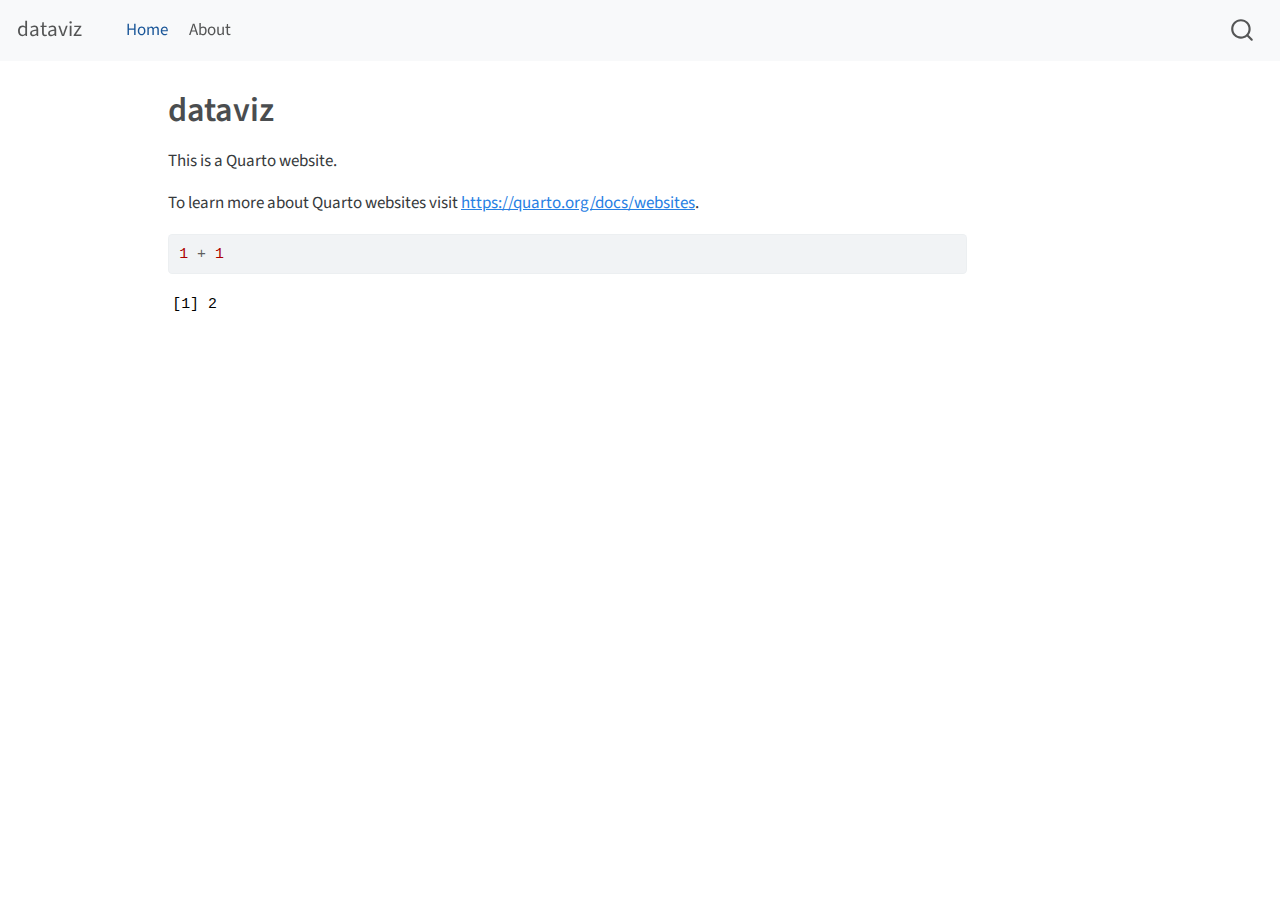
==== docs/index.html @ 50e01e75 "Add files via upload" ====
<!DOCTYPE html>
<html xmlns="http://www.w3.org/1999/xhtml" lang="en" xml:lang="en"><head>

<meta charset="utf-8">
<meta name="generator" content="quarto-1.3.450">

<meta name="viewport" content="width=device-width, initial-scale=1.0, user-scalable=yes">


<title>dataviz</title>
<style>
code{white-space: pre-wrap;}
span.smallcaps{font-variant: small-caps;}
div.columns{display: flex; gap: min(4vw, 1.5em);}
div.column{flex: auto; overflow-x: auto;}
div.hanging-indent{margin-left: 1.5em; text-indent: -1.5em;}
ul.task-list{list-style: none;}
ul.task-list li input[type="checkbox"] {
  width: 0.8em;
  margin: 0 0.8em 0.2em -1em; /* quarto-specific, see https://github.com/quarto-dev/quarto-cli/issues/4556 */ 
  vertical-align: middle;
}
/* CSS for syntax highlighting */
pre > code.sourceCode { white-space: pre; position: relative; }
pre > code.sourceCode > span { display: inline-block; line-height: 1.25; }
pre > code.sourceCode > span:empty { height: 1.2em; }
.sourceCode { overflow: visible; }
code.sourceCode > span { color: inherit; text-decoration: inherit; }
div.sourceCode { margin: 1em 0; }
pre.sourceCode { margin: 0; }
@media screen {
div.sourceCode { overflow: auto; }
}
@media print {
pre > code.sourceCode { white-space: pre-wrap; }
pre > code.sourceCode > span { text-indent: -5em; padding-left: 5em; }
}
pre.numberSource code
  { counter-reset: source-line 0; }
pre.numberSource code > span
  { position: relative; left: -4em; counter-increment: source-line; }
pre.numberSource code > span > a:first-child::before
  { content: counter(source-line);
    position: relative; left: -1em; text-align: right; vertical-align: baseline;
    border: none; display: inline-block;
    -webkit-touch-callout: none; -webkit-user-select: none;
    -khtml-user-select: none; -moz-user-select: none;
    -ms-user-select: none; user-select: none;
    padding: 0 4px; width: 4em;
  }
pre.numberSource { margin-left: 3em;  padding-left: 4px; }
div.sourceCode
  {   }
@media screen {
pre > code.sourceCode > span > a:first-child::before { text-decoration: underline; }
}
</style>


<script src="site_libs/quarto-nav/quarto-nav.js"></script>
<script src="site_libs/quarto-nav/headroom.min.js"></script>
<script src="site_libs/clipboard/clipboard.min.js"></script>
<script src="site_libs/quarto-search/autocomplete.umd.js"></script>
<script src="site_libs/quarto-search/fuse.min.js"></script>
<script src="site_libs/quarto-search/quarto-search.js"></script>
<meta name="quarto:offset" content="./">
<script src="site_libs/quarto-html/quarto.js"></script>
<script src="site_libs/quarto-html/popper.min.js"></script>
<script src="site_libs/quarto-html/tippy.umd.min.js"></script>
<script src="site_libs/quarto-html/anchor.min.js"></script>
<link href="site_libs/quarto-html/tippy.css" rel="stylesheet">
<link href="site_libs/quarto-html/quarto-syntax-highlighting.css" rel="stylesheet" id="quarto-text-highlighting-styles">
<script src="site_libs/bootstrap/bootstrap.min.js"></script>
<link href="site_libs/bootstrap/bootstrap-icons.css" rel="stylesheet">
<link href="site_libs/bootstrap/bootstrap.min.css" rel="stylesheet" id="quarto-bootstrap" data-mode="light">
<script id="quarto-search-options" type="application/json">{
  "location": "navbar",
  "copy-button": false,
  "collapse-after": 3,
  "panel-placement": "end",
  "type": "overlay",
  "limit": 20,
  "language": {
    "search-no-results-text": "No results",
    "search-matching-documents-text": "matching documents",
    "search-copy-link-title": "Copy link to search",
    "search-hide-matches-text": "Hide additional matches",
    "search-more-match-text": "more match in this document",
    "search-more-matches-text": "more matches in this document",
    "search-clear-button-title": "Clear",
    "search-detached-cancel-button-title": "Cancel",
    "search-submit-button-title": "Submit",
    "search-label": "Search"
  }
}</script>


<link rel="stylesheet" href="styles.css">
</head>

<body class="nav-fixed">

<div id="quarto-search-results"></div>
  <header id="quarto-header" class="headroom fixed-top">
    <nav class="navbar navbar-expand-lg navbar-dark ">
      <div class="navbar-container container-fluid">
      <div class="navbar-brand-container">
    <a class="navbar-brand" href="./index.html">
    <span class="navbar-title">dataviz</span>
    </a>
  </div>
            <div id="quarto-search" class="" title="Search"></div>
          <button class="navbar-toggler" type="button" data-bs-toggle="collapse" data-bs-target="#navbarCollapse" aria-controls="navbarCollapse" aria-expanded="false" aria-label="Toggle navigation" onclick="if (window.quartoToggleHeadroom) { window.quartoToggleHeadroom(); }">
  <span class="navbar-toggler-icon"></span>
</button>
          <div class="collapse navbar-collapse" id="navbarCollapse">
            <ul class="navbar-nav navbar-nav-scroll me-auto">
  <li class="nav-item">
    <a class="nav-link active" href="./index.html" rel="" target="" aria-current="page">
 <span class="menu-text">Home</span></a>
  </li>  
  <li class="nav-item">
    <a class="nav-link" href="./about.html" rel="" target="">
 <span class="menu-text">About</span></a>
  </li>  
</ul>
            <div class="quarto-navbar-tools ms-auto">
</div>
          </div> <!-- /navcollapse -->
      </div> <!-- /container-fluid -->
    </nav>
</header>
<!-- content -->
<div id="quarto-content" class="quarto-container page-columns page-rows-contents page-layout-article page-navbar">
<!-- sidebar -->
<!-- margin-sidebar -->
    <div id="quarto-margin-sidebar" class="sidebar margin-sidebar">
        
    </div>
<!-- main -->
<main class="content" id="quarto-document-content">

<header id="title-block-header" class="quarto-title-block default">
<div class="quarto-title">
<h1 class="title">dataviz</h1>
</div>



<div class="quarto-title-meta">

    
  
    
  </div>
  

</header>

<p>This is a Quarto website.</p>
<p>To learn more about Quarto websites visit <a href="https://quarto.org/docs/websites" class="uri">https://quarto.org/docs/websites</a>.</p>
<div class="cell">
<div class="sourceCode cell-code" id="cb1"><pre class="sourceCode r code-with-copy"><code class="sourceCode r"><span id="cb1-1"><a href="#cb1-1" aria-hidden="true" tabindex="-1"></a><span class="dv">1</span> <span class="sc">+</span> <span class="dv">1</span></span></code><button title="Copy to Clipboard" class="code-copy-button"><i class="bi"></i></button></pre></div>
<div class="cell-output cell-output-stdout">
<pre><code>[1] 2</code></pre>
</div>
</div>



</main> <!-- /main -->
<script id="quarto-html-after-body" type="application/javascript">
window.document.addEventListener("DOMContentLoaded", function (event) {
  const toggleBodyColorMode = (bsSheetEl) => {
    const mode = bsSheetEl.getAttribute("data-mode");
    const bodyEl = window.document.querySelector("body");
    if (mode === "dark") {
      bodyEl.classList.add("quarto-dark");
      bodyEl.classList.remove("quarto-light");
    } else {
      bodyEl.classList.add("quarto-light");
      bodyEl.classList.remove("quarto-dark");
    }
  }
  const toggleBodyColorPrimary = () => {
    const bsSheetEl = window.document.querySelector("link#quarto-bootstrap");
    if (bsSheetEl) {
      toggleBodyColorMode(bsSheetEl);
    }
  }
  toggleBodyColorPrimary();  
  const icon = "";
  const anchorJS = new window.AnchorJS();
  anchorJS.options = {
    placement: 'right',
    icon: icon
  };
  anchorJS.add('.anchored');
  const isCodeAnnotation = (el) => {
    for (const clz of el.classList) {
      if (clz.startsWith('code-annotation-')) {                     
        return true;
      }
    }
    return false;
  }
  const clipboard = new window.ClipboardJS('.code-copy-button', {
    text: function(trigger) {
      const codeEl = trigger.previousElementSibling.cloneNode(true);
      for (const childEl of codeEl.children) {
        if (isCodeAnnotation(childEl)) {
          childEl.remove();
        }
      }
      return codeEl.innerText;
    }
  });
  clipboard.on('success', function(e) {
    // button target
    const button = e.trigger;
    // don't keep focus
    button.blur();
    // flash "checked"
    button.classList.add('code-copy-button-checked');
    var currentTitle = button.getAttribute("title");
    button.setAttribute("title", "Copied!");
    let tooltip;
    if (window.bootstrap) {
      button.setAttribute("data-bs-toggle", "tooltip");
      button.setAttribute("data-bs-placement", "left");
      button.setAttribute("data-bs-title", "Copied!");
      tooltip = new bootstrap.Tooltip(button, 
        { trigger: "manual", 
          customClass: "code-copy-button-tooltip",
          offset: [0, -8]});
      tooltip.show();    
    }
    setTimeout(function() {
      if (tooltip) {
        tooltip.hide();
        button.removeAttribute("data-bs-title");
        button.removeAttribute("data-bs-toggle");
        button.removeAttribute("data-bs-placement");
      }
      button.setAttribute("title", currentTitle);
      button.classList.remove('code-copy-button-checked');
    }, 1000);
    // clear code selection
    e.clearSelection();
  });
  function tippyHover(el, contentFn) {
    const config = {
      allowHTML: true,
      content: contentFn,
      maxWidth: 500,
      delay: 100,
      arrow: false,
      appendTo: function(el) {
          return el.parentElement;
      },
      interactive: true,
      interactiveBorder: 10,
      theme: 'quarto',
      placement: 'bottom-start'
    };
    window.tippy(el, config); 
  }
  const noterefs = window.document.querySelectorAll('a[role="doc-noteref"]');
  for (var i=0; i<noterefs.length; i++) {
    const ref = noterefs[i];
    tippyHover(ref, function() {
      // use id or data attribute instead here
      let href = ref.getAttribute('data-footnote-href') || ref.getAttribute('href');
      try { href = new URL(href).hash; } catch {}
      const id = href.replace(/^#\/?/, "");
      const note = window.document.getElementById(id);
      return note.innerHTML;
    });
  }
      let selectedAnnoteEl;
      const selectorForAnnotation = ( cell, annotation) => {
        let cellAttr = 'data-code-cell="' + cell + '"';
        let lineAttr = 'data-code-annotation="' +  annotation + '"';
        const selector = 'span[' + cellAttr + '][' + lineAttr + ']';
        return selector;
      }
      const selectCodeLines = (annoteEl) => {
        const doc = window.document;
        const targetCell = annoteEl.getAttribute("data-target-cell");
        const targetAnnotation = annoteEl.getAttribute("data-target-annotation");
        const annoteSpan = window.document.querySelector(selectorForAnnotation(targetCell, targetAnnotation));
        const lines = annoteSpan.getAttribute("data-code-lines").split(",");
        const lineIds = lines.map((line) => {
          return targetCell + "-" + line;
        })
        let top = null;
        let height = null;
        let parent = null;
        if (lineIds.length > 0) {
            //compute the position of the single el (top and bottom and make a div)
            const el = window.document.getElementById(lineIds[0]);
            top = el.offsetTop;
            height = el.offsetHeight;
            parent = el.parentElement.parentElement;
          if (lineIds.length > 1) {
            const lastEl = window.document.getElementById(lineIds[lineIds.length - 1]);
            const bottom = lastEl.offsetTop + lastEl.offsetHeight;
            height = bottom - top;
          }
          if (top !== null && height !== null && parent !== null) {
            // cook up a div (if necessary) and position it 
            let div = window.document.getElementById("code-annotation-line-highlight");
            if (div === null) {
              div = window.document.createElement("div");
              div.setAttribute("id", "code-annotation-line-highlight");
              div.style.position = 'absolute';
              parent.appendChild(div);
            }
            div.style.top = top - 2 + "px";
            div.style.height = height + 4 + "px";
            let gutterDiv = window.document.getElementById("code-annotation-line-highlight-gutter");
            if (gutterDiv === null) {
              gutterDiv = window.document.createElement("div");
              gutterDiv.setAttribute("id", "code-annotation-line-highlight-gutter");
              gutterDiv.style.position = 'absolute';
              const codeCell = window.document.getElementById(targetCell);
              const gutter = codeCell.querySelector('.code-annotation-gutter');
              gutter.appendChild(gutterDiv);
            }
            gutterDiv.style.top = top - 2 + "px";
            gutterDiv.style.height = height + 4 + "px";
          }
          selectedAnnoteEl = annoteEl;
        }
      };
      const unselectCodeLines = () => {
        const elementsIds = ["code-annotation-line-highlight", "code-annotation-line-highlight-gutter"];
        elementsIds.forEach((elId) => {
          const div = window.document.getElementById(elId);
          if (div) {
            div.remove();
          }
        });
        selectedAnnoteEl = undefined;
      };
      // Attach click handler to the DT
      const annoteDls = window.document.querySelectorAll('dt[data-target-cell]');
      for (const annoteDlNode of annoteDls) {
        annoteDlNode.addEventListener('click', (event) => {
          const clickedEl = event.target;
          if (clickedEl !== selectedAnnoteEl) {
            unselectCodeLines();
            const activeEl = window.document.querySelector('dt[data-target-cell].code-annotation-active');
            if (activeEl) {
              activeEl.classList.remove('code-annotation-active');
            }
            selectCodeLines(clickedEl);
            clickedEl.classList.add('code-annotation-active');
          } else {
            // Unselect the line
            unselectCodeLines();
            clickedEl.classList.remove('code-annotation-active');
          }
        });
      }
  const findCites = (el) => {
    const parentEl = el.parentElement;
    if (parentEl) {
      const cites = parentEl.dataset.cites;
      if (cites) {
        return {
          el,
          cites: cites.split(' ')
        };
      } else {
        return findCites(el.parentElement)
      }
    } else {
      return undefined;
    }
  };
  var bibliorefs = window.document.querySelectorAll('a[role="doc-biblioref"]');
  for (var i=0; i<bibliorefs.length; i++) {
    const ref = bibliorefs[i];
    const citeInfo = findCites(ref);
    if (citeInfo) {
      tippyHover(citeInfo.el, function() {
        var popup = window.document.createElement('div');
        citeInfo.cites.forEach(function(cite) {
          var citeDiv = window.document.createElement('div');
          citeDiv.classList.add('hanging-indent');
          citeDiv.classList.add('csl-entry');
          var biblioDiv = window.document.getElementById('ref-' + cite);
          if (biblioDiv) {
            citeDiv.innerHTML = biblioDiv.innerHTML;
          }
          popup.appendChild(citeDiv);
        });
        return popup.innerHTML;
      });
    }
  }
});
</script>
</div> <!-- /content -->



</body></html>
---- docs/site_libs/quarto-html/tippy.css ----
.tippy-box[data-animation=fade][data-state=hidden]{opacity:0}[data-tippy-root]{max-width:calc(100vw - 10px)}.tippy-box{position:relative;background-color:#333;color:#fff;border-radius:4px;font-size:14px;line-height:1.4;white-space:normal;outline:0;transition-property:transform,visibility,opacity}.tippy-box[data-placement^=top]>.tippy-arrow{bottom:0}.tippy-box[data-placement^=top]>.tippy-arrow:before{bottom:-7px;left:0;border-width:8px 8px 0;border-top-color:initial;transform-origin:center top}.tippy-box[data-placement^=bottom]>.tippy-arrow{top:0}.tippy-box[data-placement^=bottom]>.tippy-arrow:before{top:-7px;left:0;border-width:0 8px 8px;border-bottom-color:initial;transform-origin:center bottom}.tippy-box[data-placement^=left]>.tippy-arrow{right:0}.tippy-box[data-placement^=left]>.tippy-arrow:before{border-width:8px 0 8px 8px;border-left-color:initial;right:-7px;transform-origin:center left}.tippy-box[data-placement^=right]>.tippy-arrow{left:0}.tippy-box[data-placement^=right]>.tippy-arrow:before{left:-7px;border-width:8px 8px 8px 0;border-right-color:initial;transform-origin:center right}.tippy-box[data-inertia][data-state=visible]{transition-timing-function:cubic-bezier(.54,1.5,.38,1.11)}.tippy-arrow{width:16px;height:16px;color:#333}.tippy-arrow:before{content:"";position:absolute;border-color:transparent;border-style:solid}.tippy-content{position:relative;padding:5px 9px;z-index:1}
---- docs/site_libs/quarto-html/quarto-syntax-highlighting.css ----
/* quarto syntax highlight colors */
:root {
  --quarto-hl-ot-color: #003B4F;
  --quarto-hl-at-color: #657422;
  --quarto-hl-ss-color: #20794D;
  --quarto-hl-an-color: #5E5E5E;
  --quarto-hl-fu-color: #4758AB;
  --quarto-hl-st-color: #20794D;
  --quarto-hl-cf-color: #003B4F;
  --quarto-hl-op-color: #5E5E5E;
  --quarto-hl-er-color: #AD0000;
  --quarto-hl-bn-color: #AD0000;
  --quarto-hl-al-color: #AD0000;
  --quarto-hl-va-color: #111111;
  --quarto-hl-bu-color: inherit;
  --quarto-hl-ex-color: inherit;
  --quarto-hl-pp-color: #AD0000;
  --quarto-hl-in-color: #5E5E5E;
  --quarto-hl-vs-color: #20794D;
  --quarto-hl-wa-color: #5E5E5E;
  --quarto-hl-do-color: #5E5E5E;
  --quarto-hl-im-color: #00769E;
  --quarto-hl-ch-color: #20794D;
  --quarto-hl-dt-color: #AD0000;
  --quarto-hl-fl-color: #AD0000;
  --quarto-hl-co-color: #5E5E5E;
  --quarto-hl-cv-color: #5E5E5E;
  --quarto-hl-cn-color: #8f5902;
  --quarto-hl-sc-color: #5E5E5E;
  --quarto-hl-dv-color: #AD0000;
  --quarto-hl-kw-color: #003B4F;
}

/* other quarto variables */
:root {
  --quarto-font-monospace: SFMono-Regular, Menlo, Monaco, Consolas, "Liberation Mono", "Courier New", monospace;
}

pre > code.sourceCode > span {
  color: #003B4F;
}

code span {
  color: #003B4F;
}

code.sourceCode > span {
  color: #003B4F;
}

div.sourceCode,
div.sourceCode pre.sourceCode {
  color: #003B4F;
}

code span.ot {
  color: #003B4F;
  font-style: inherit;
}

code span.at {
  color: #657422;
  font-style: inherit;
}

code span.ss {
  color: #20794D;
  font-style: inherit;
}

code span.an {
  color: #5E5E5E;
  font-style: inherit;
}

code span.fu {
  color: #4758AB;
  font-style: inherit;
}

code span.st {
  color: #20794D;
  font-style: inherit;
}

code span.cf {
  color: #003B4F;
  font-style: inherit;
}

code span.op {
  color: #5E5E5E;
  font-style: inherit;
}

code span.er {
  color: #AD0000;
  font-style: inherit;
}

code span.bn {
  color: #AD0000;
  font-style: inherit;
}

code span.al {
  color: #AD0000;
  font-style: inherit;
}

code span.va {
  color: #111111;
  font-style: inherit;
}

code span.bu {
  font-style: inherit;
}

code span.ex {
  font-style: inherit;
}

code span.pp {
  color: #AD0000;
  font-style: inherit;
}

code span.in {
  color: #5E5E5E;
  font-style: inherit;
}

code span.vs {
  color: #20794D;
  font-style: inherit;
}

code span.wa {
  color: #5E5E5E;
  font-style: italic;
}

code span.do {
  color: #5E5E5E;
  font-style: italic;
}

code span.im {
  color: #00769E;
  font-style: inherit;
}

code span.ch {
  color: #20794D;
  font-style: inherit;
}

code span.dt {
  color: #AD0000;
  font-style: inherit;
}

code span.fl {
  color: #AD0000;
  font-style: inherit;
}

code span.co {
  color: #5E5E5E;
  font-style: inherit;
}

code span.cv {
  color: #5E5E5E;
  font-style: italic;
}

code span.cn {
  color: #8f5902;
  font-style: inherit;
}

code span.sc {
  color: #5E5E5E;
  font-style: inherit;
}

code span.dv {
  color: #AD0000;
  font-style: inherit;
}

code span.kw {
  color: #003B4F;
  font-style: inherit;
}

.prevent-inlining {
  content: "</";
}

/*# sourceMappingURL=debc5d5d77c3f9108843748ff7464032.css.map */
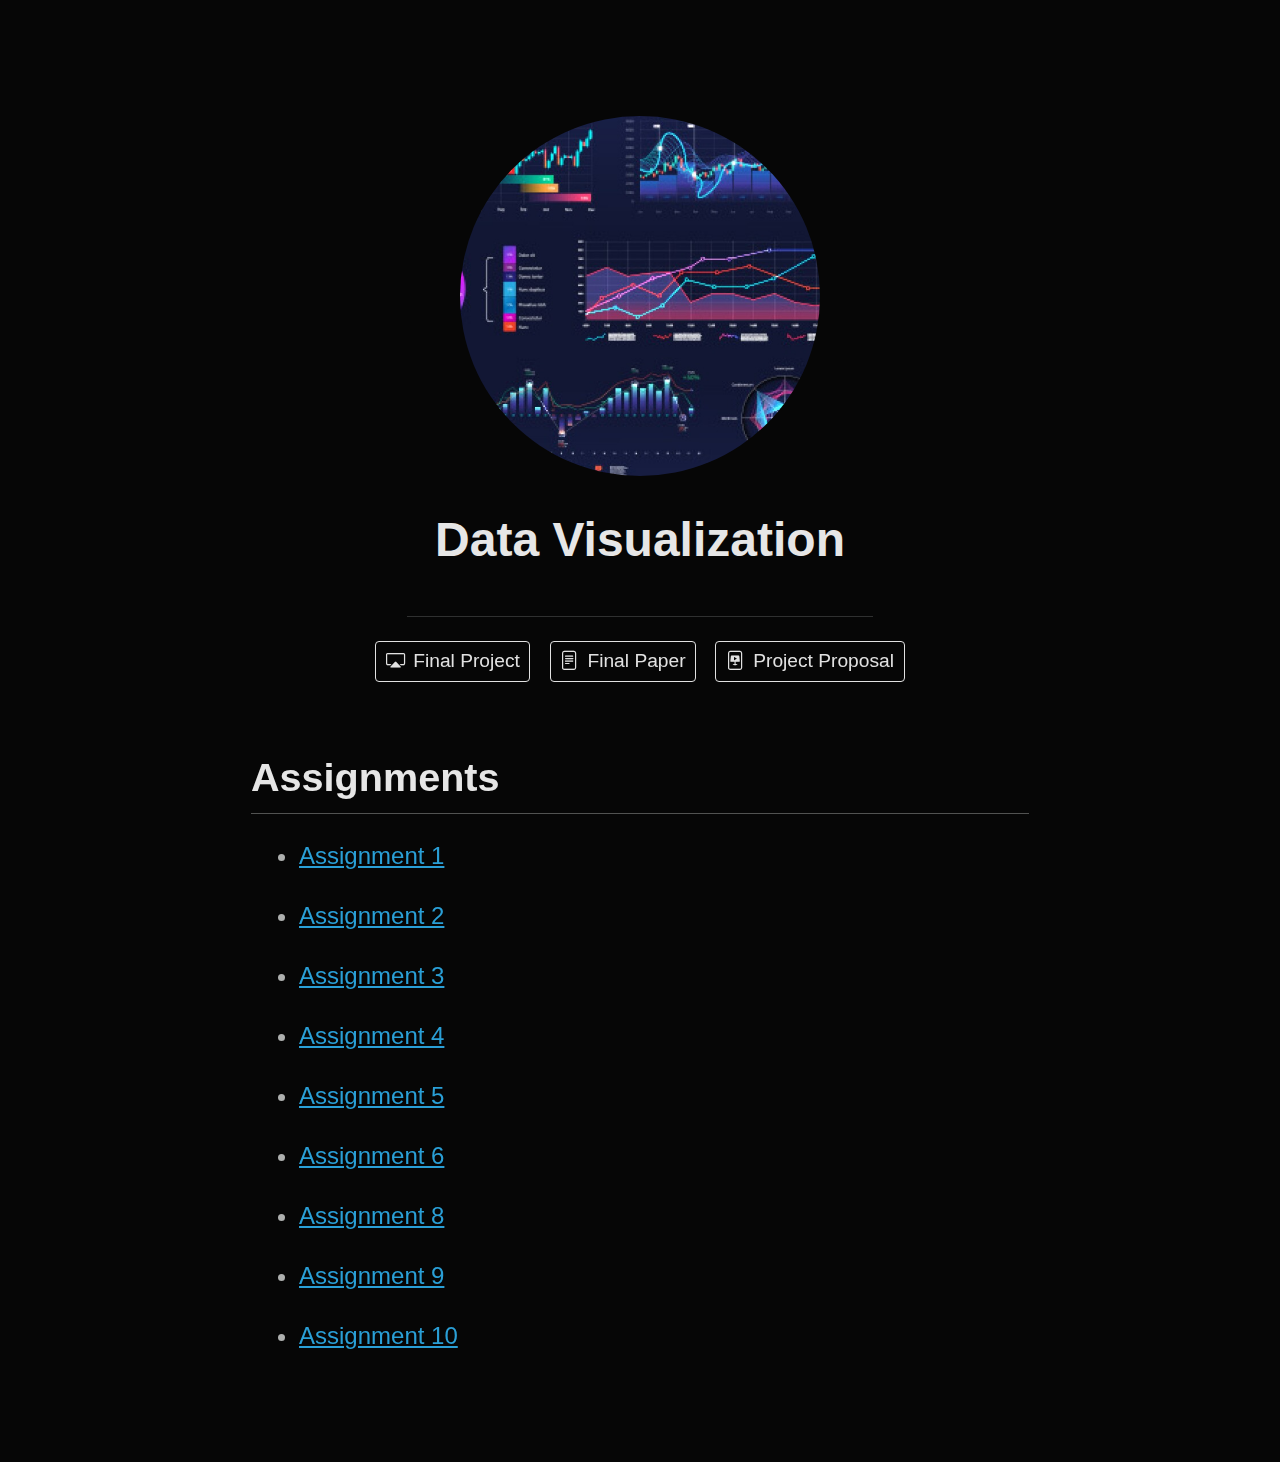
==== commit 1fc4a74b: "Add files via upload" ====
--- a/docs/index.html
+++ b/docs/index.html
@@ -7,7 +7,7 @@
 <meta name="viewport" content="width=device-width, initial-scale=1.0, user-scalable=yes">
 
 
-<title>dataviz</title>
+<title>Data Visualization</title>
 <style>
 code{white-space: pre-wrap;}
 span.smallcaps{font-variant: small-caps;}
@@ -20,45 +20,10 @@
   margin: 0 0.8em 0.2em -1em; /* quarto-specific, see https://github.com/quarto-dev/quarto-cli/issues/4556 */ 
   vertical-align: middle;
 }
-/* CSS for syntax highlighting */
-pre > code.sourceCode { white-space: pre; position: relative; }
-pre > code.sourceCode > span { display: inline-block; line-height: 1.25; }
-pre > code.sourceCode > span:empty { height: 1.2em; }
-.sourceCode { overflow: visible; }
-code.sourceCode > span { color: inherit; text-decoration: inherit; }
-div.sourceCode { margin: 1em 0; }
-pre.sourceCode { margin: 0; }
-@media screen {
-div.sourceCode { overflow: auto; }
-}
-@media print {
-pre > code.sourceCode { white-space: pre-wrap; }
-pre > code.sourceCode > span { text-indent: -5em; padding-left: 5em; }
-}
-pre.numberSource code
-  { counter-reset: source-line 0; }
-pre.numberSource code > span
-  { position: relative; left: -4em; counter-increment: source-line; }
-pre.numberSource code > span > a:first-child::before
-  { content: counter(source-line);
-    position: relative; left: -1em; text-align: right; vertical-align: baseline;
-    border: none; display: inline-block;
-    -webkit-touch-callout: none; -webkit-user-select: none;
-    -khtml-user-select: none; -moz-user-select: none;
-    -ms-user-select: none; user-select: none;
-    padding: 0 4px; width: 4em;
-  }
-pre.numberSource { margin-left: 3em;  padding-left: 4px; }
-div.sourceCode
-  {   }
-@media screen {
-pre > code.sourceCode > span > a:first-child::before { text-decoration: underline; }
-}
 </style>
 
 
 <script src="site_libs/quarto-nav/quarto-nav.js"></script>
-<script src="site_libs/quarto-nav/headroom.min.js"></script>
 <script src="site_libs/clipboard/clipboard.min.js"></script>
 <script src="site_libs/quarto-search/autocomplete.umd.js"></script>
 <script src="site_libs/quarto-search/fuse.min.js"></script>
@@ -67,18 +32,17 @@
 <script src="site_libs/quarto-html/quarto.js"></script>
 <script src="site_libs/quarto-html/popper.min.js"></script>
 <script src="site_libs/quarto-html/tippy.umd.min.js"></script>
-<script src="site_libs/quarto-html/anchor.min.js"></script>
 <link href="site_libs/quarto-html/tippy.css" rel="stylesheet">
-<link href="site_libs/quarto-html/quarto-syntax-highlighting.css" rel="stylesheet" id="quarto-text-highlighting-styles">
+<link href="site_libs/quarto-html/quarto-syntax-highlighting-dark.css" rel="stylesheet" id="quarto-text-highlighting-styles">
 <script src="site_libs/bootstrap/bootstrap.min.js"></script>
 <link href="site_libs/bootstrap/bootstrap-icons.css" rel="stylesheet">
-<link href="site_libs/bootstrap/bootstrap.min.css" rel="stylesheet" id="quarto-bootstrap" data-mode="light">
+<link href="site_libs/bootstrap/bootstrap.min.css" rel="stylesheet" id="quarto-bootstrap" data-mode="dark">
 <script id="quarto-search-options" type="application/json">{
-  "location": "navbar",
+  "location": "sidebar",
   "copy-button": false,
   "collapse-after": 3,
-  "panel-placement": "end",
-  "type": "overlay",
+  "panel-placement": "start",
+  "type": "textbox",
   "limit": 20,
   "language": {
     "search-no-results-text": "No results",
@@ -95,78 +59,72 @@
 }</script>
 
 
-<link rel="stylesheet" href="styles.css">
 </head>
 
-<body class="nav-fixed">
+<body class="fullcontent">
 
 <div id="quarto-search-results"></div>
-  <header id="quarto-header" class="headroom fixed-top">
-    <nav class="navbar navbar-expand-lg navbar-dark ">
-      <div class="navbar-container container-fluid">
-      <div class="navbar-brand-container">
-    <a class="navbar-brand" href="./index.html">
-    <span class="navbar-title">dataviz</span>
-    </a>
-  </div>
-            <div id="quarto-search" class="" title="Search"></div>
-          <button class="navbar-toggler" type="button" data-bs-toggle="collapse" data-bs-target="#navbarCollapse" aria-controls="navbarCollapse" aria-expanded="false" aria-label="Toggle navigation" onclick="if (window.quartoToggleHeadroom) { window.quartoToggleHeadroom(); }">
-  <span class="navbar-toggler-icon"></span>
-</button>
-          <div class="collapse navbar-collapse" id="navbarCollapse">
-            <ul class="navbar-nav navbar-nav-scroll me-auto">
-  <li class="nav-item">
-    <a class="nav-link active" href="./index.html" rel="" target="" aria-current="page">
- <span class="menu-text">Home</span></a>
-  </li>  
-  <li class="nav-item">
-    <a class="nav-link" href="./about.html" rel="" target="">
- <span class="menu-text">About</span></a>
-  </li>  
-</ul>
-            <div class="quarto-navbar-tools ms-auto">
-</div>
-          </div> <!-- /navcollapse -->
-      </div> <!-- /container-fluid -->
-    </nav>
-</header>
 <!-- content -->
-<div id="quarto-content" class="quarto-container page-columns page-rows-contents page-layout-article page-navbar">
+<div id="quarto-content" class="quarto-container page-columns page-rows-contents page-layout-article">
 <!-- sidebar -->
 <!-- margin-sidebar -->
-    <div id="quarto-margin-sidebar" class="sidebar margin-sidebar">
-        
-    </div>
+    
 <!-- main -->
 <main class="content" id="quarto-document-content">
 
-<header id="title-block-header" class="quarto-title-block default">
+
+
+<div class="quarto-about-jolla">
+  <img src="download.jpg" class="about-image
+  round " style="height: 15em; width: 15em;">
+ <header id="title-block-header" class="quarto-title-block default">
 <div class="quarto-title">
-<h1 class="title">dataviz</h1>
+<h1 class="title">Data Visualization</h1>
 </div>
-
-
-
 <div class="quarto-title-meta">
-
-    
-  
-    
   </div>
-  
-
-</header>
-
-<p>This is a Quarto website.</p>
-<p>To learn more about Quarto websites visit <a href="https://quarto.org/docs/websites" class="uri">https://quarto.org/docs/websites</a>.</p>
-<div class="cell">
-<div class="sourceCode cell-code" id="cb1"><pre class="sourceCode r code-with-copy"><code class="sourceCode r"><span id="cb1-1"><a href="#cb1-1" aria-hidden="true" tabindex="-1"></a><span class="dv">1</span> <span class="sc">+</span> <span class="dv">1</span></span></code><button title="Copy to Clipboard" class="code-copy-button"><i class="bi"></i></button></pre></div>
-<div class="cell-output cell-output-stdout">
-<pre><code>[1] 2</code></pre>
+</header><div id="hero-heading">
+</div> 
+  <hr class="about-sep">
+   <div class="about-links">
+  <a href="https://sharonjepkosgei.github.io/data_files/Group_finalproject_alt.html" class="about-link" rel="" target="">
+    <i class="bi bi-cast"></i>
+     <span class="about-link-text">Final Project</span>
+  </a>
+  <a href="/Data Visualization Paper.pdf" class="about-link" rel="" target="">
+    <i class="bi bi-file-text"></i>
+     <span class="about-link-text">Final Paper</span>
+  </a>
+  <a href="https://slides.com/sharon_j/desk" class="about-link" rel="" target="">
+    <i class="bi bi-file-slides"></i>
+     <span class="about-link-text">Project Proposal</span>
+  </a>
 </div>
 </div>
 
-
+<section id="assignments" class="level2">
+<h2 data-anchor-id="assignments">Assignments</h2>
+<ul>
+<li><a href="EPPS 6356 Assignment 1.pdf">Assignment 1</a></li>
+</ul>
+<figure style="float: right; margin-right: 10px;" class="figure">
+<iframe src="https://sharonjepkosgei.github.io/data_files/plot1" width="500" height="400" frameborder="0">
+</iframe>
+</figure>
+<ul>
+<li><p><a href="EPPS_6356_02.qmd">Assignment 2</a></p></li>
+<li><p><a href="EPPS_6356_03.qmd">Assignment 3</a></p></li>
+<li><p><a href="EPPS_6356_04.qmd">Assignment 4</a></p></li>
+<li><p><a href="EPPS_6356_05.qmd">Assignment 5</a></p></li>
+<li><p><a href="EPPS_6356_06.qmd">Assignment 6</a></p></li>
+<li><p><a href="EPPS_6356_08.qmd">Assignment 8</a></p></li>
+<li><p><a href="EPPS_6356_09.qmd">Assignment 9</a></p></li>
+<li><p><a href="6356_10.qmd">Assignment 10</a></p></li>
+</ul>
+
+
+
+</section>
 
 </main> <!-- /main -->
 <script id="quarto-html-after-body" type="application/javascript">
@@ -189,13 +147,6 @@
     }
   }
   toggleBodyColorPrimary();  
-  const icon = "";
-  const anchorJS = new window.AnchorJS();
-  anchorJS.options = {
-    placement: 'right',
-    icon: icon
-  };
-  anchorJS.add('.anchored');
   const isCodeAnnotation = (el) => {
     for (const clz of el.classList) {
       if (clz.startsWith('code-annotation-')) {                     
--- a/docs/site_libs/quarto-html/quarto-syntax-highlighting-dark.css
+++ b/docs/site_libs/quarto-html/quarto-syntax-highlighting-dark.css
@@ -0,0 +1,189 @@
+/* quarto syntax highlight colors */
+:root {
+  --quarto-hl-al-color: #f07178;
+  --quarto-hl-an-color: #d4d0ab;
+  --quarto-hl-at-color: #00e0e0;
+  --quarto-hl-bn-color: #d4d0ab;
+  --quarto-hl-bu-color: #abe338;
+  --quarto-hl-ch-color: #abe338;
+  --quarto-hl-co-color: #f8f8f2;
+  --quarto-hl-cv-color: #ffd700;
+  --quarto-hl-cn-color: #ffd700;
+  --quarto-hl-cf-color: #ffa07a;
+  --quarto-hl-dt-color: #ffa07a;
+  --quarto-hl-dv-color: #d4d0ab;
+  --quarto-hl-do-color: #f8f8f2;
+  --quarto-hl-er-color: #f07178;
+  --quarto-hl-ex-color: #00e0e0;
+  --quarto-hl-fl-color: #d4d0ab;
+  --quarto-hl-fu-color: #ffa07a;
+  --quarto-hl-im-color: #abe338;
+  --quarto-hl-in-color: #d4d0ab;
+  --quarto-hl-kw-color: #ffa07a;
+  --quarto-hl-op-color: #ffa07a;
+  --quarto-hl-ot-color: #00e0e0;
+  --quarto-hl-pp-color: #dcc6e0;
+  --quarto-hl-re-color: #00e0e0;
+  --quarto-hl-sc-color: #abe338;
+  --quarto-hl-ss-color: #abe338;
+  --quarto-hl-st-color: #abe338;
+  --quarto-hl-va-color: #00e0e0;
+  --quarto-hl-vs-color: #abe338;
+  --quarto-hl-wa-color: #dcc6e0;
+}
+
+/* other quarto variables */
+:root {
+  --quarto-font-monospace: SFMono-Regular, Menlo, Monaco, Consolas, "Liberation Mono", "Courier New", monospace;
+}
+
+code span.al {
+  background-color: #2a0f15;
+  font-weight: bold;
+  color: #f07178;
+}
+
+code span.an {
+  color: #d4d0ab;
+}
+
+code span.at {
+  color: #00e0e0;
+}
+
+code span.bn {
+  color: #d4d0ab;
+}
+
+code span.bu {
+  color: #abe338;
+}
+
+code span.ch {
+  color: #abe338;
+}
+
+code span.co {
+  font-style: italic;
+  color: #f8f8f2;
+}
+
+code span.cv {
+  color: #ffd700;
+}
+
+code span.cn {
+  color: #ffd700;
+}
+
+code span.cf {
+  font-weight: bold;
+  color: #ffa07a;
+}
+
+code span.dt {
+  color: #ffa07a;
+}
+
+code span.dv {
+  color: #d4d0ab;
+}
+
+code span.do {
+  color: #f8f8f2;
+}
+
+code span.er {
+  color: #f07178;
+  text-decoration: underline;
+}
+
+code span.ex {
+  font-weight: bold;
+  color: #00e0e0;
+}
+
+code span.fl {
+  color: #d4d0ab;
+}
+
+code span.fu {
+  color: #ffa07a;
+}
+
+code span.im {
+  color: #abe338;
+}
+
+code span.in {
+  color: #d4d0ab;
+}
+
+code span.kw {
+  font-weight: bold;
+  color: #ffa07a;
+}
+
+pre > code.sourceCode > span {
+  color: #f8f8f2;
+}
+
+code span {
+  color: #f8f8f2;
+}
+
+code.sourceCode > span {
+  color: #f8f8f2;
+}
+
+div.sourceCode,
+div.sourceCode pre.sourceCode {
+  color: #f8f8f2;
+}
+
+code span.op {
+  color: #ffa07a;
+}
+
+code span.ot {
+  color: #00e0e0;
+}
+
+code span.pp {
+  color: #dcc6e0;
+}
+
+code span.re {
+  background-color: #f8f8f2;
+  color: #00e0e0;
+}
+
+code span.sc {
+  color: #abe338;
+}
+
+code span.ss {
+  color: #abe338;
+}
+
+code span.st {
+  color: #abe338;
+}
+
+code span.va {
+  color: #00e0e0;
+}
+
+code span.vs {
+  color: #abe338;
+}
+
+code span.wa {
+  color: #dcc6e0;
+}
+
+.prevent-inlining {
+  content: "</";
+}
+
+/*# sourceMappingURL=935a306eefa94366c21e1a970dddb765.css.map */
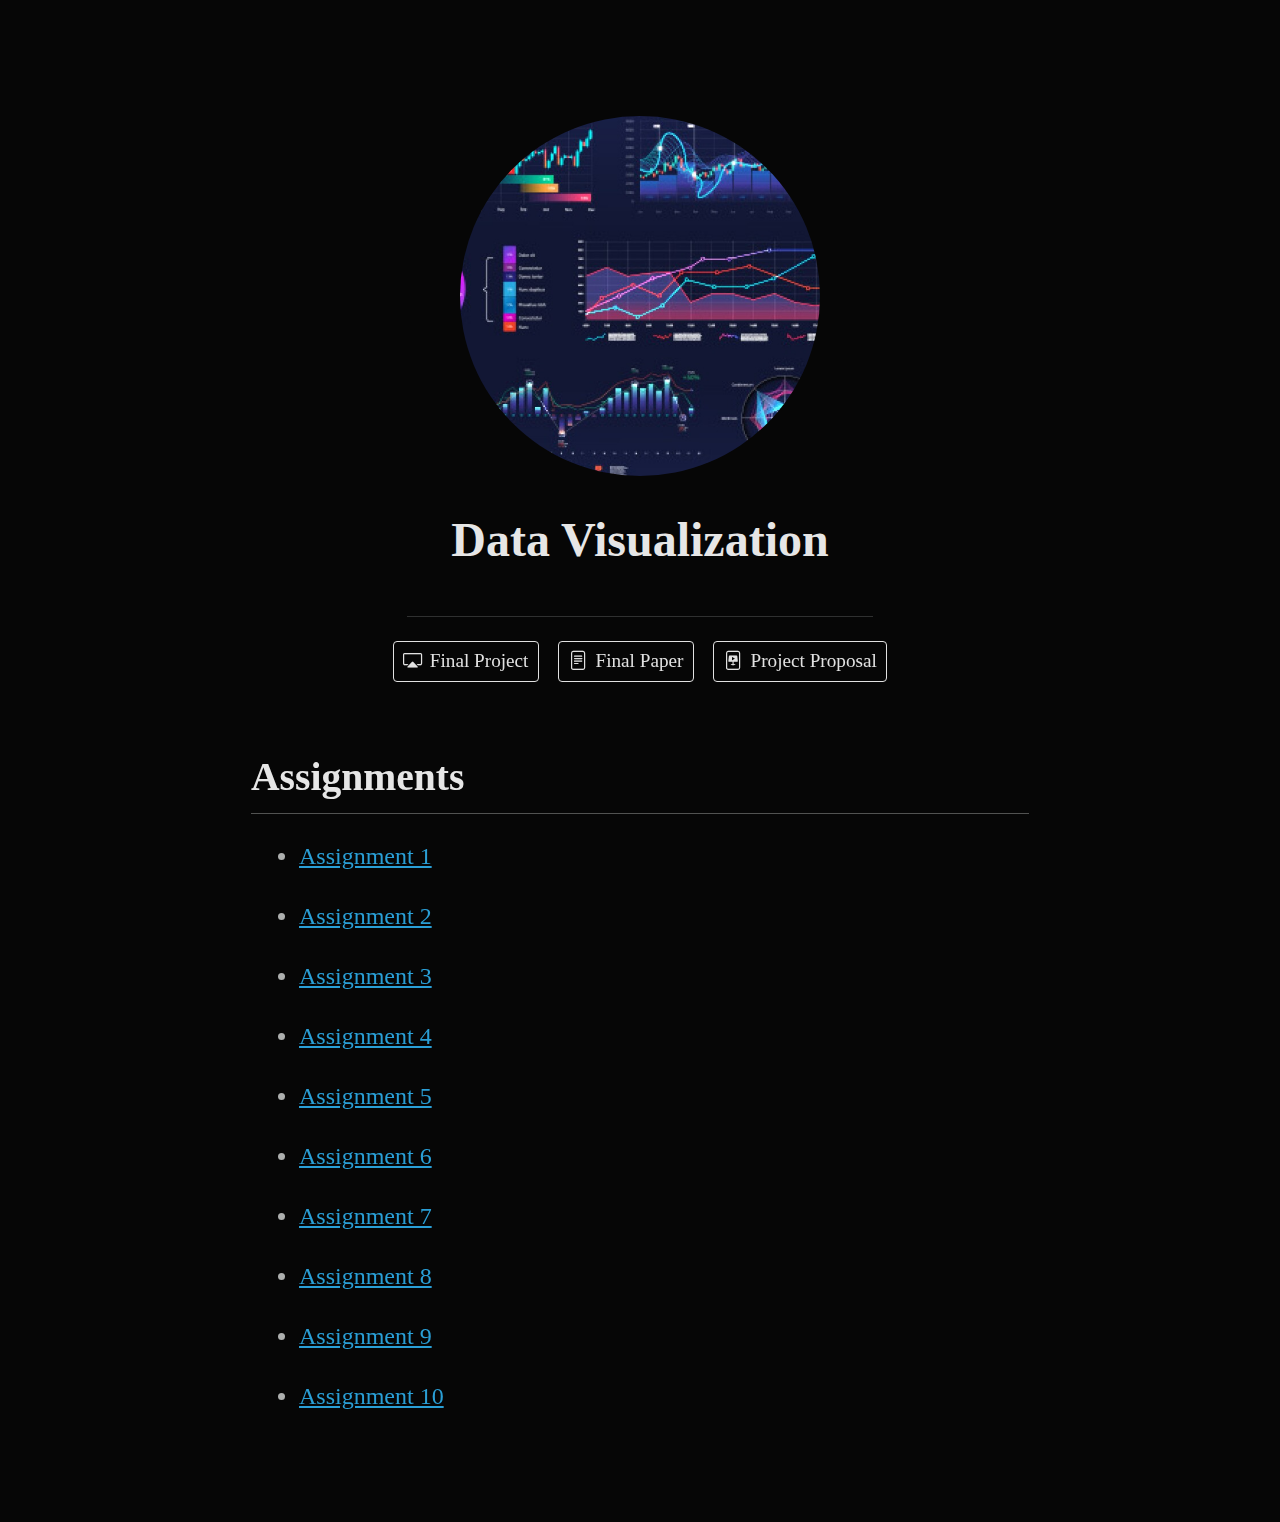
==== commit f21983dd: "index.html" ====
--- a/docs/index.html
+++ b/docs/index.html
@@ -105,21 +105,22 @@
 <section id="assignments" class="level2">
 <h2 data-anchor-id="assignments">Assignments</h2>
 <ul>
-<li><a href="EPPS 6356 Assignment 1.pdf">Assignment 1</a></li>
+<li><a href="posts/EPPS 6356 Assignment 1.pdf">Assignment 1</a></li>
 </ul>
 <figure style="float: right; margin-right: 10px;" class="figure">
 <iframe src="https://sharonjepkosgei.github.io/data_files/plot1" width="500" height="400" frameborder="0">
 </iframe>
 </figure>
 <ul>
-<li><p><a href="EPPS_6356_02.qmd">Assignment 2</a></p></li>
-<li><p><a href="EPPS_6356_03.qmd">Assignment 3</a></p></li>
-<li><p><a href="EPPS_6356_04.qmd">Assignment 4</a></p></li>
-<li><p><a href="EPPS_6356_05.qmd">Assignment 5</a></p></li>
-<li><p><a href="EPPS_6356_06.qmd">Assignment 6</a></p></li>
-<li><p><a href="EPPS_6356_08.qmd">Assignment 8</a></p></li>
-<li><p><a href="EPPS_6356_09.qmd">Assignment 9</a></p></li>
-<li><p><a href="6356_10.qmd">Assignment 10</a></p></li>
+<li><p><a href="./posts/EPPS_6356_02.html">Assignment 2</a></p></li>
+<li><p><a href="./posts/EPPS_6356_03.html">Assignment 3</a></p></li>
+<li><p><a href="./posts/EPPS_6356_04.html">Assignment 4</a></p></li>
+<li><p><a href="./posts/EPPS_6356_05.html">Assignment 5</a></p></li>
+<li><p><a href="./posts/EPPS_6356_06.html">Assignment 6</a></p></li>
+<li><p><a href="https://sharonjepkosgei.shinyapps.io/Hackathon/">Assignment 7</a></p></li>
+<li><p><a href="./posts/EPPS_6356_08.html">Assignment 8</a></p></li>
+<li><p><a href="./posts/EPPS_6356_09.html">Assignment 9</a></p></li>
+<li><p><a href="./posts/6356_10.html">Assignment 10</a></p></li>
 </ul>
 
 
@@ -357,4 +358,4 @@
 
 
 
-</body></html>+</body></html>
